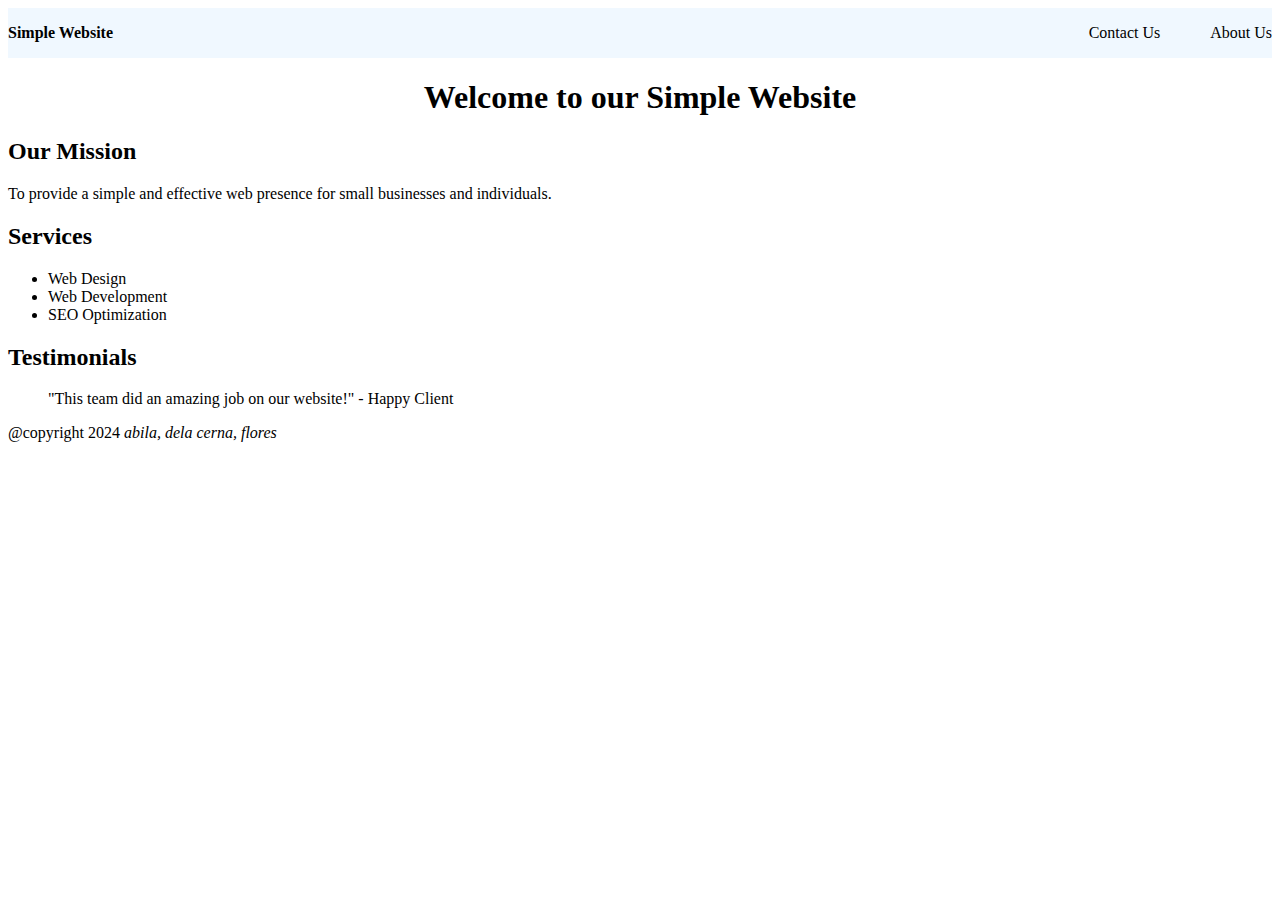
==== index.html @ 2da8edba "added mission, services, and testimony" ====
<!DOCTYPE html>
<html lang="en">
<head>
    <meta charset="UTF-8">
    <meta name="viewport" content="width=device-width, initial-scale=1.0">
    <title>Simple Webite</title>
    <link rel="stylesheet" href="style.css">
</head>
<body>
    <header>
        <div class="navbar">
          <a href="#" class="logo">Simple Website</a>
          <ul class="nav-links">
            <li class="nav-item"><a href="contact.html">Contact Us</a></li>
            <li class="nav-item"><a href="about.html">About Us</a></li>
          </ul>
        </div>
      </header>

      <main>
        <h1>Welcome to our Simple Website</h1>
        <section>
            <h2>Our Mission</h2>
            <p>To provide a simple and effective web presence for small businesses and individuals.</p>
        </section>
        <section>
            <h2>Services</h2>
            <ul>
                <li>Web Design</li>
                <li>Web Development</li>
                <li>SEO Optimization</li>
            </ul>
        </section>
        <section>
            <h2>Testimonials</h2>
            <blockquote>
                <p>"This team did an amazing job on our website!" - Happy Client</p>
            </blockquote>
        </section>
      </main>

      <footer>
        <p>@copyright 2024 <i>abila, dela cerna, flores</i></p>
      </footer>
</body>
</html>
---- style.css ----
.navbar{
    display: flex;
    align-items: center;
    justify-content: center;
    background-color: aliceblue;
}
h1{
    font-family: cursive;
    text-align: center;
}
.nav-links a{
    text-decoration: none;
    color: black;
   
}
.nav-links{
    display: flex;
    gap: 50px;
    list-style-type: none;
}
.logo{
    text-decoration: none;
    color: black;
    font-weight: bold;
    flex: 1;
}
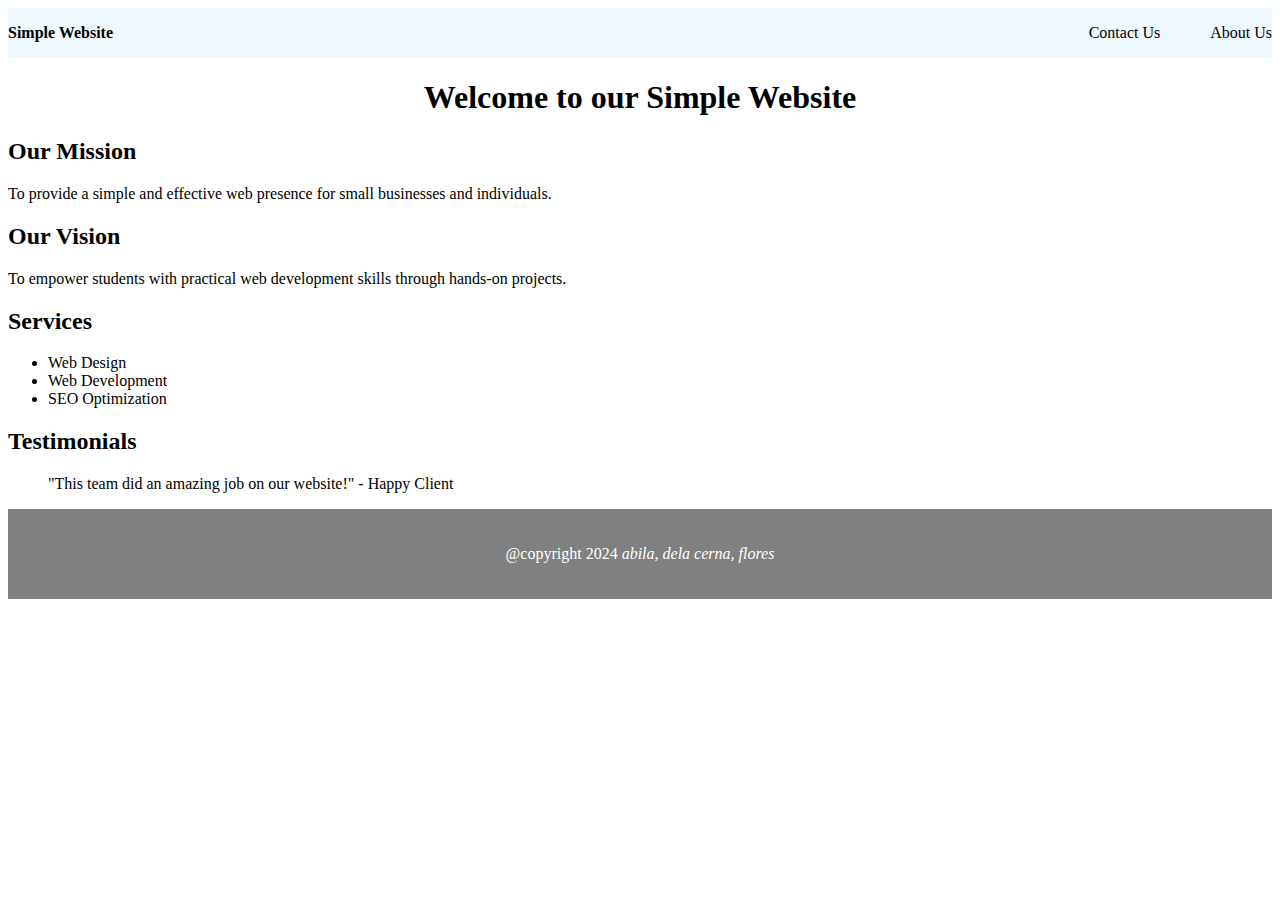
==== commit 3fa79d08: "added our vision" ====
--- a/index.html
+++ b/index.html
@@ -22,6 +22,8 @@
         <section>
             <h2>Our Mission</h2>
             <p>To provide a simple and effective web presence for small businesses and individuals.</p>
+            <h2>Our Vision</h2>
+            <p>To empower students with practical web development skills through hands-on projects.</p>
         </section>
         <section>
             <h2>Services</h2>
--- a/style.css
+++ b/style.css
@@ -1,3 +1,4 @@
+
 .navbar{
     display: flex;
     align-items: center;
@@ -24,3 +25,9 @@
     font-weight: bold;
     flex: 1;
 }
+footer{
+    background-color: gray;
+    color: white;
+    padding: 20px;
+    text-align: center;
+}
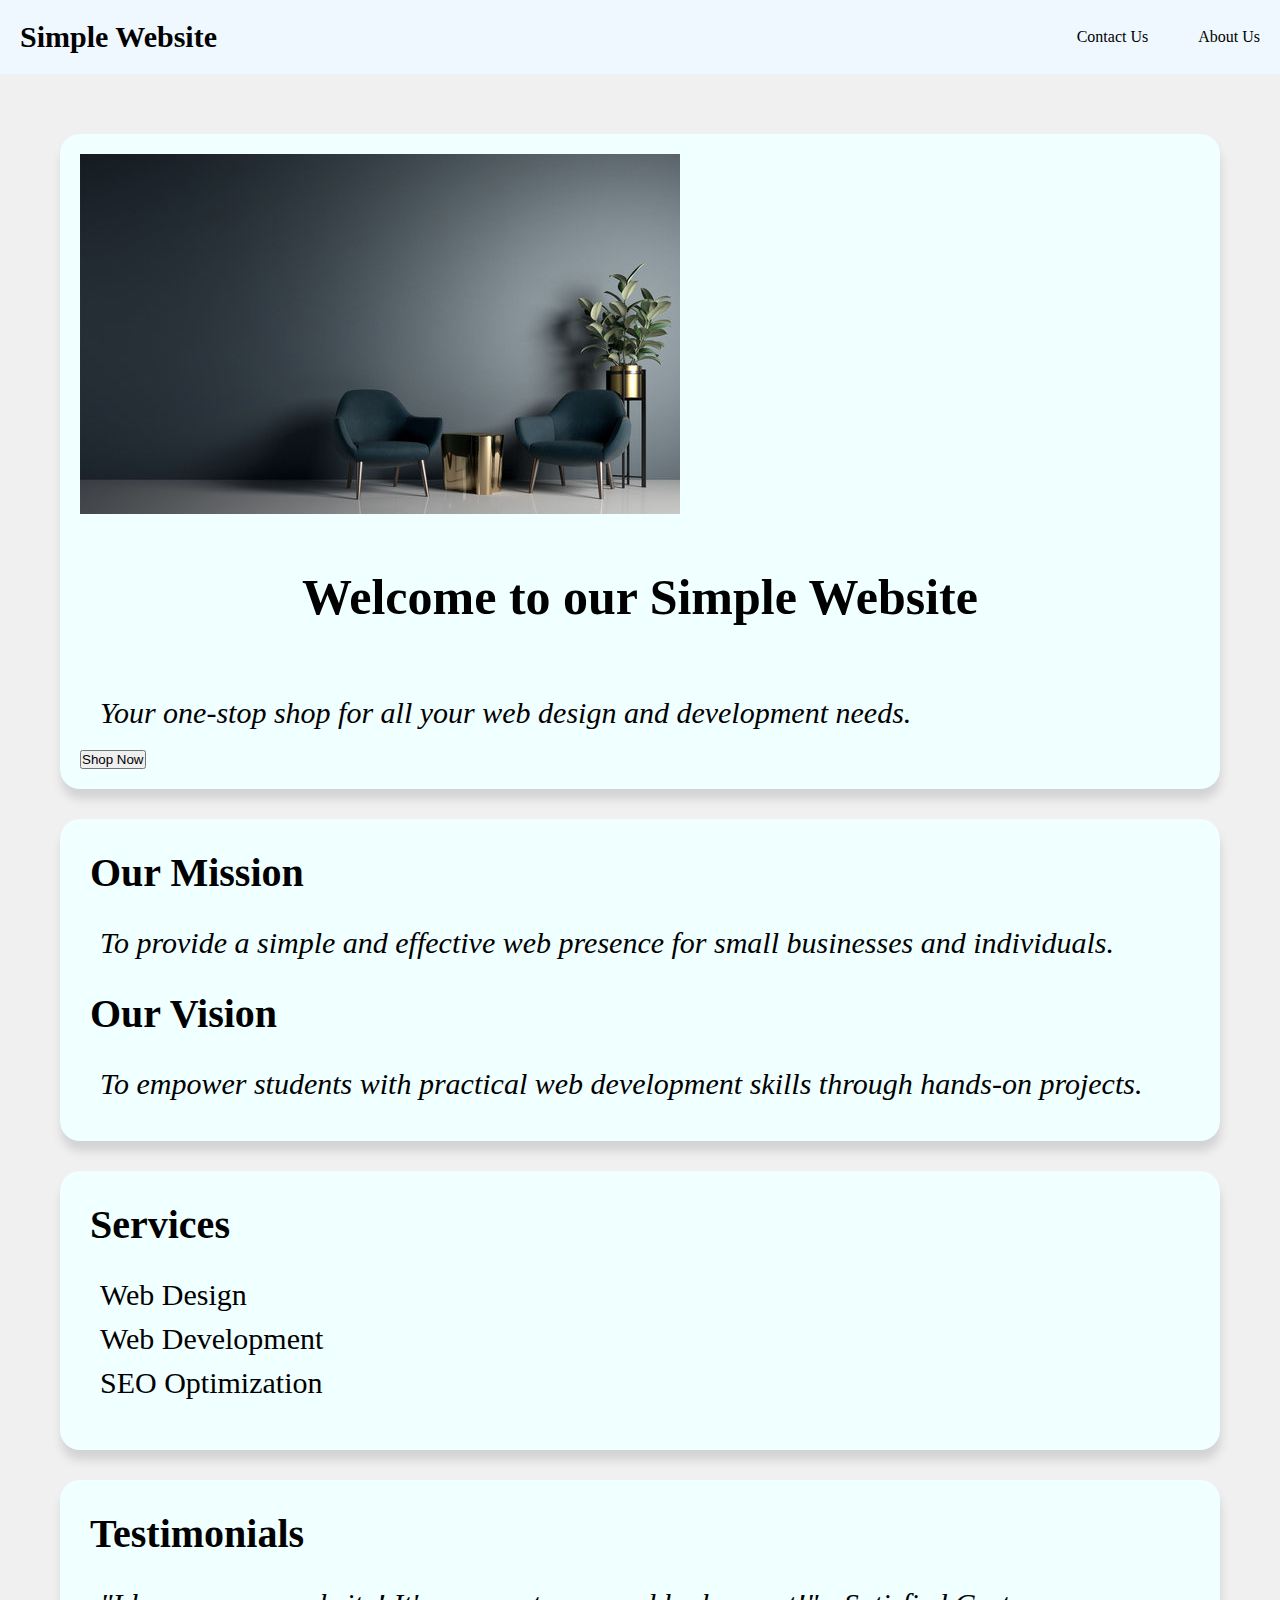
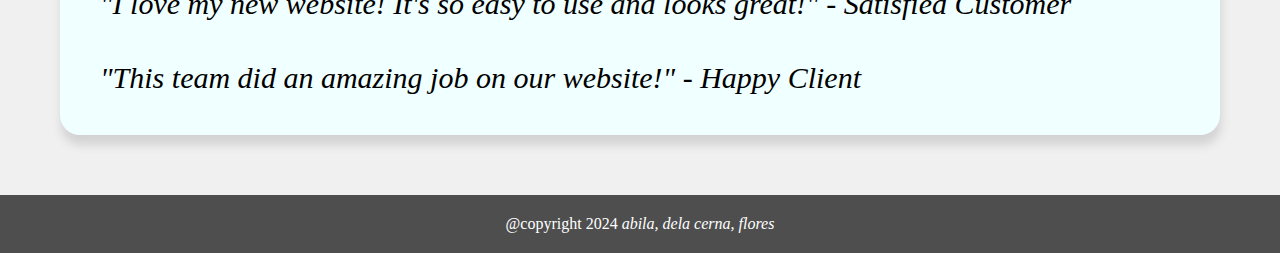
==== commit c0a5cf1b: "added image and one more testimony" ====
--- a/index.html
+++ b/index.html
@@ -18,7 +18,14 @@
       </header>
 
       <main>
-        <h1>Welcome to our Simple Website</h1>
+        <section class="home">
+            <img class="home-image" src="bg1.jpg" alt="interior image">
+            <div class="home-content">
+              <h1>Welcome to our Simple Website</h1>
+              <p>Your one-stop shop for all your web design and development needs.</p>
+              <button class="cta-btn">Shop Now</button> 
+            </div>
+        </section>
         <section>
             <h2>Our Mission</h2>
             <p>To provide a simple and effective web presence for small businesses and individuals.</p>
@@ -36,6 +43,7 @@
         <section>
             <h2>Testimonials</h2>
             <blockquote>
+                <p>"I love my new website! It's so easy to use and looks great!" - Satisfied Customer</p>
                 <p>"This team did an amazing job on our website!" - Happy Client</p>
             </blockquote>
         </section>
--- a/style.css
+++ b/style.css
@@ -1,12 +1,15 @@
-
+*{
+    margin: 0;
+    padding: 0;
+} 
 .navbar{
     display: flex;
     align-items: center;
     justify-content: center;
     background-color: aliceblue;
+    padding: 20px;
 }
 h1{
-    font-family: cursive;
     text-align: center;
 }
 .nav-links a{
@@ -24,10 +27,46 @@
     color: black;
     font-weight: bold;
     flex: 1;
+    font-size: 30px;
 }
 footer{
-    background-color: gray;
+    background-color: rgb(78, 78, 78);
     color: white;
     padding: 20px;
     text-align: center;
+
 }
+main{
+    background-color: rgb(240, 240, 240);
+    padding: 30px;
+}
+main ul{
+    list-style-type: none;
+}
+main h1{
+    padding: 50px;
+    font-size: 50px;
+}
+section{
+    margin: 30px;
+    background-color: azure;
+    padding: 20px;
+    border-radius: 20px;
+    box-shadow: 1px 10px 10px rgb(211, 211, 211);
+}
+section h2{
+    font-size: 40px;
+    padding: 10px;
+}
+section p{
+    padding: 20px;
+    font-size: 30px;
+    font-style: italic;
+}
+section ul{
+    font-size: 30px;
+    padding: 20px;
+}
+section ul li{
+    padding-bottom: 10px;
+}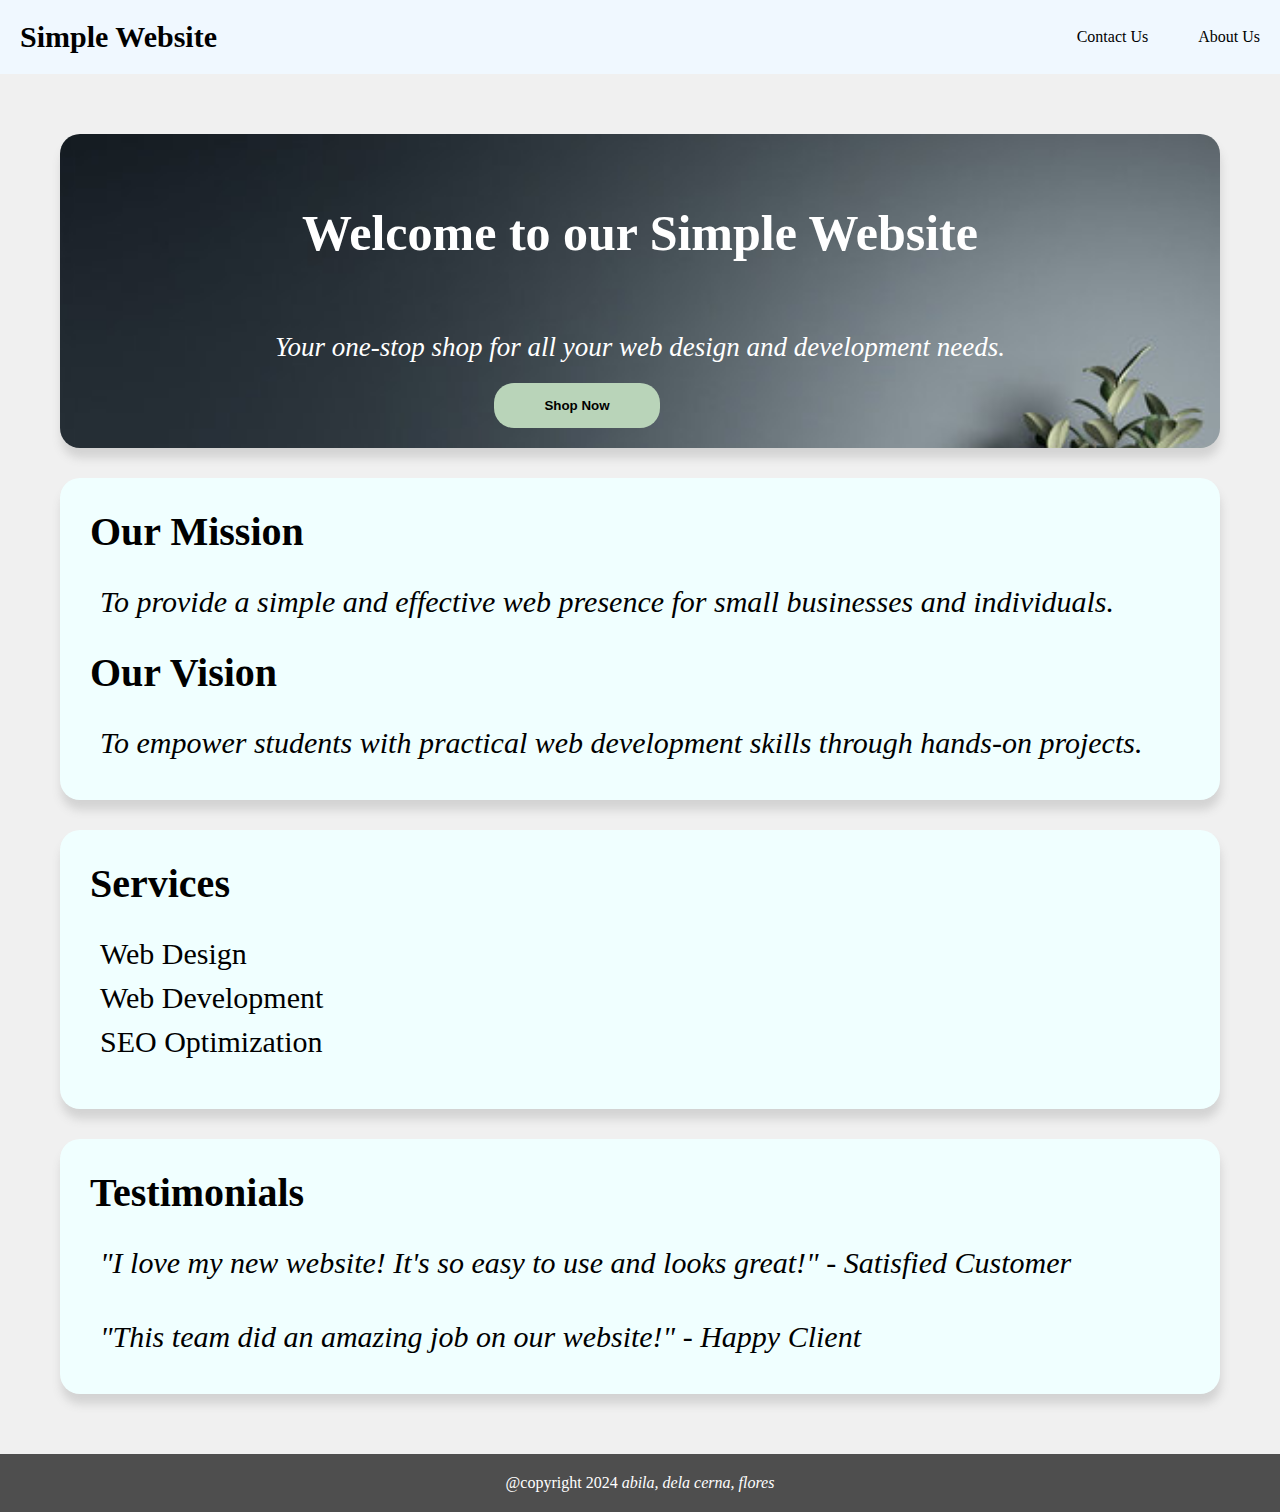
==== commit e6637430: "chnages to anything" ====
--- a/index.html
+++ b/index.html
@@ -19,20 +19,23 @@
 
       <main>
         <section class="home">
-            <img class="home-image" src="bg1.jpg" alt="interior image">
             <div class="home-content">
               <h1>Welcome to our Simple Website</h1>
               <p>Your one-stop shop for all your web design and development needs.</p>
               <button class="cta-btn">Shop Now</button> 
             </div>
         </section>
-        <section>
-            <h2>Our Mission</h2>
-            <p>To provide a simple and effective web presence for small businesses and individuals.</p>
-            <h2>Our Vision</h2>
-            <p>To empower students with practical web development skills through hands-on projects.</p>
+        <section class="misvis">
+            <div class="mission">
+                <h2>Our Mission</h2>
+                <p>To provide a simple and effective web presence for small businesses and individuals.</p>
+            </div>
+            <div class="vision">
+                <h2>Our Vision</h2>
+                <p>To empower students with practical web development skills through hands-on projects.</p>
+            </div>
         </section>
-        <section>
+        <section class="services">
             <h2>Services</h2>
             <ul>
                 <li>Web Design</li>
@@ -40,7 +43,7 @@
                 <li>SEO Optimization</li>
             </ul>
         </section>
-        <section>
+        <section class="Testimonials">
             <h2>Testimonials</h2>
             <blockquote>
                 <p>"I love my new website! It's so easy to use and looks great!" - Satisfied Customer</p>
--- a/style.css
+++ b/style.css
@@ -69,4 +69,27 @@
 }
 section ul li{
     padding-bottom: 10px;
+}
+.home{
+    background-image: url("bg1.jpg");
+    background-repeat: no-repeat;
+    background-size: cover;
+}
+.home-content{
+    color: white;
+}
+.home-content p{
+    text-align: center;
+    font-size: 27px;
+}
+.home-content button{
+    padding: 15px;
+    padding-left: 50px;
+    padding-right: 50px;
+    background-color: rgb(185, 212, 185);
+    border: none;
+    border-radius: 20px;
+    font-weight: bold;
+    position: relative;
+    left: 37%;
 }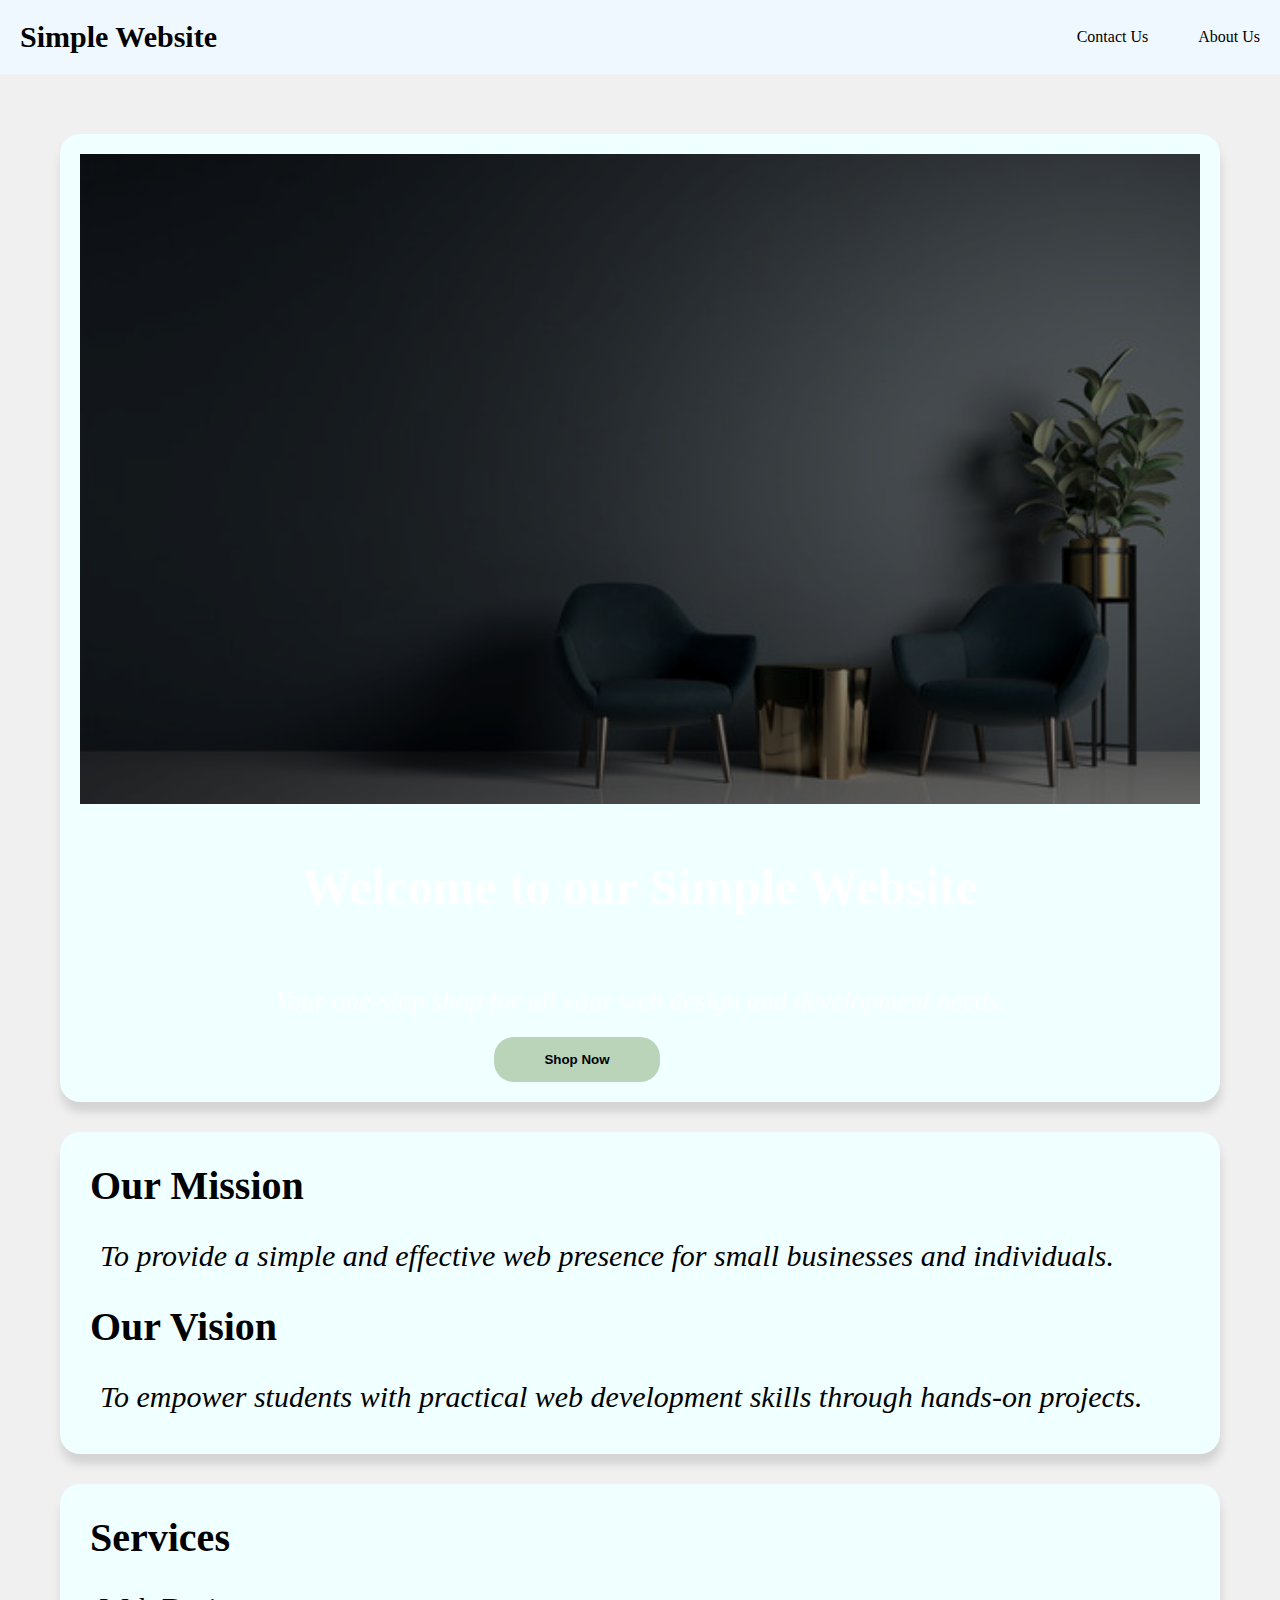
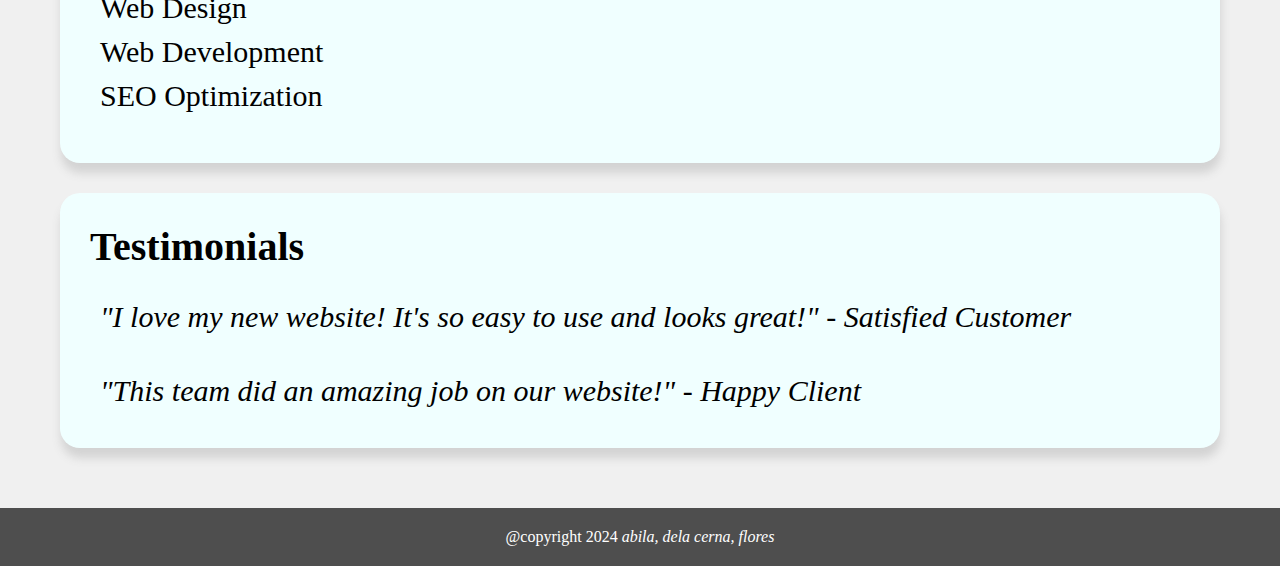
==== commit 5b45181b: "gibalik nako og add ang image sa html (try lng)" ====
--- a/index.html
+++ b/index.html
@@ -9,7 +9,7 @@
 <body>
     <header>
         <div class="navbar">
-          <a href="#" class="logo">Simple Website</a>
+          <a href="index.html" class="logo">Simple Website</a>
           <ul class="nav-links">
             <li class="nav-item"><a href="contact.html">Contact Us</a></li>
             <li class="nav-item"><a href="about.html">About Us</a></li>
@@ -19,6 +19,7 @@
 
       <main>
         <section class="home">
+            <img class="home-image" src="bg1.jpg" alt="interior image">
             <div class="home-content">
               <h1>Welcome to our Simple Website</h1>
               <p>Your one-stop shop for all your web design and development needs.</p>
--- a/style.css
+++ b/style.css
@@ -70,10 +70,11 @@
 section ul li{
     padding-bottom: 10px;
 }
-.home{
-    background-image: url("bg1.jpg");
-    background-repeat: no-repeat;
-    background-size: cover;
+.home-image {
+    width: 100%;
+    height: 650px;
+    object-fit: cover;
+    filter: brightness(50%);
 }
 .home-content{
     color: white;
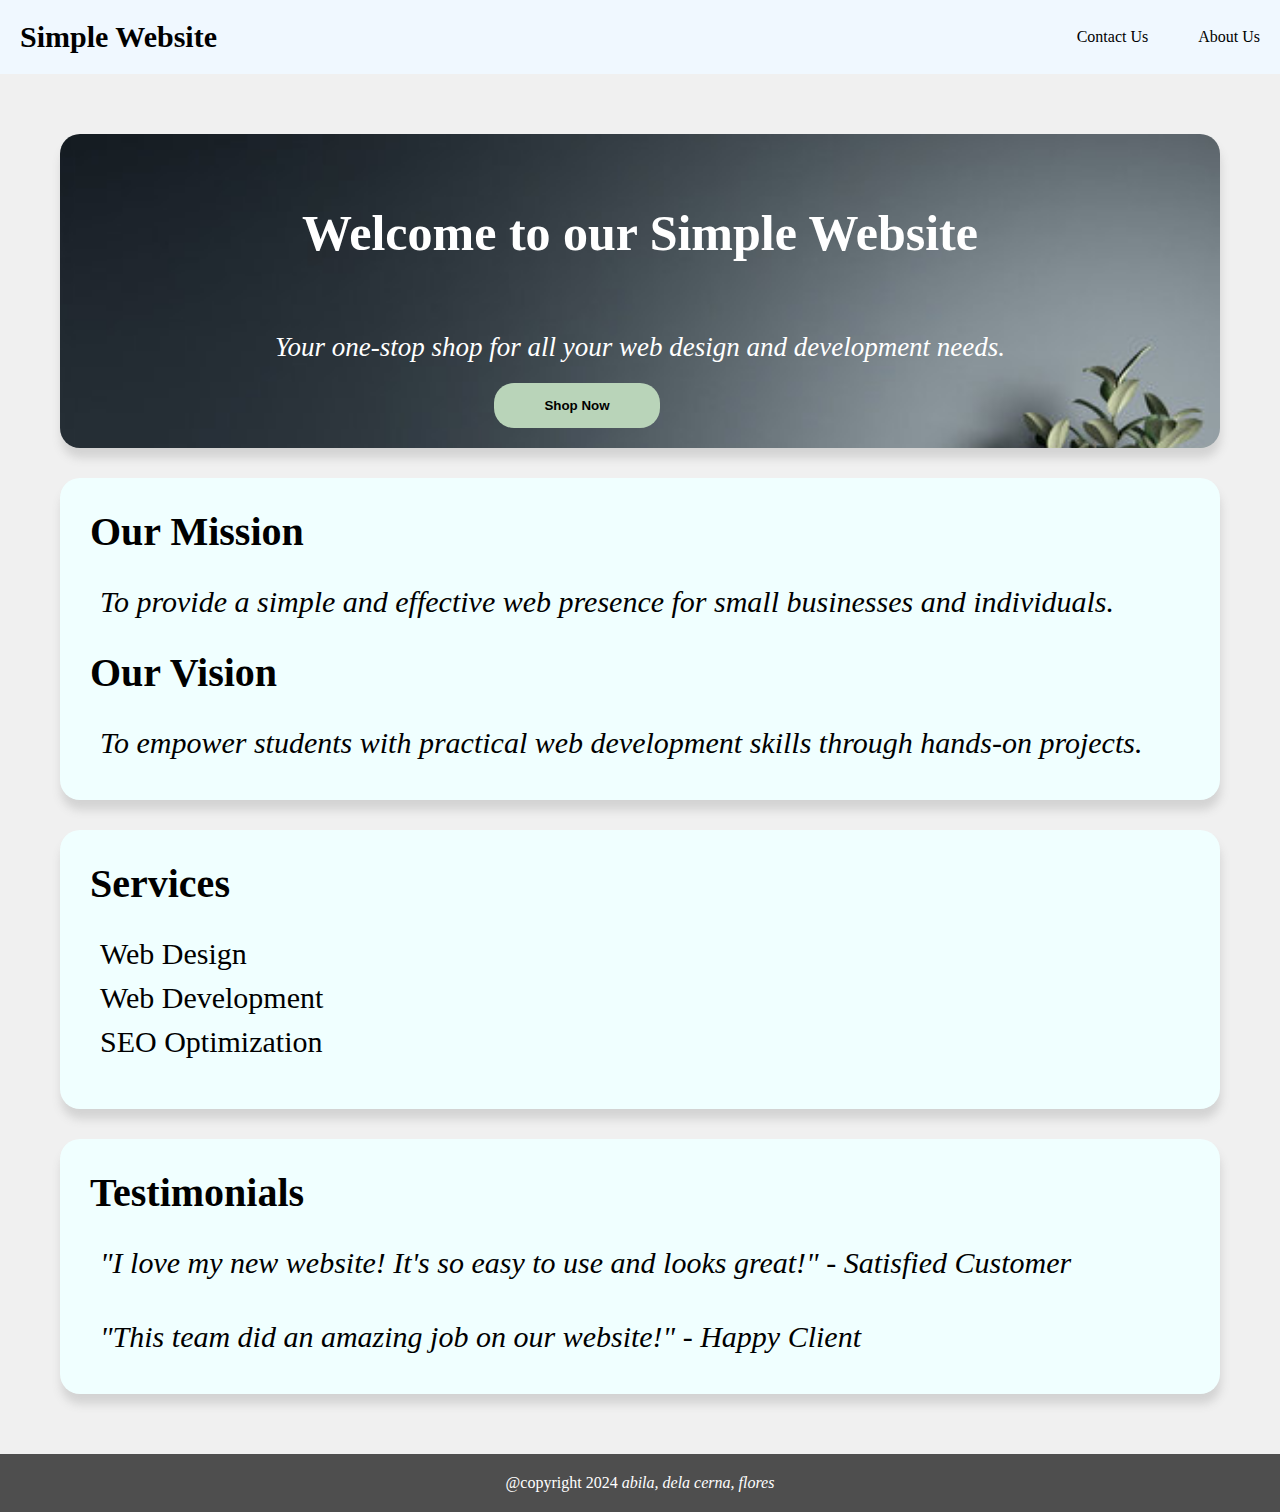
==== commit cb3fd6c1: "gibalik nako to orig ang html og css file" ====
--- a/index.html
+++ b/index.html
@@ -19,7 +19,6 @@
 
       <main>
         <section class="home">
-            <img class="home-image" src="bg1.jpg" alt="interior image">
             <div class="home-content">
               <h1>Welcome to our Simple Website</h1>
               <p>Your one-stop shop for all your web design and development needs.</p>
--- a/style.css
+++ b/style.css
@@ -70,11 +70,10 @@
 section ul li{
     padding-bottom: 10px;
 }
-.home-image {
-    width: 100%;
-    height: 650px;
-    object-fit: cover;
-    filter: brightness(50%);
+.home{
+    background-image: url("bg1.jpg");
+    background-repeat: no-repeat;
+    background-size: cover;
 }
 .home-content{
     color: white;
